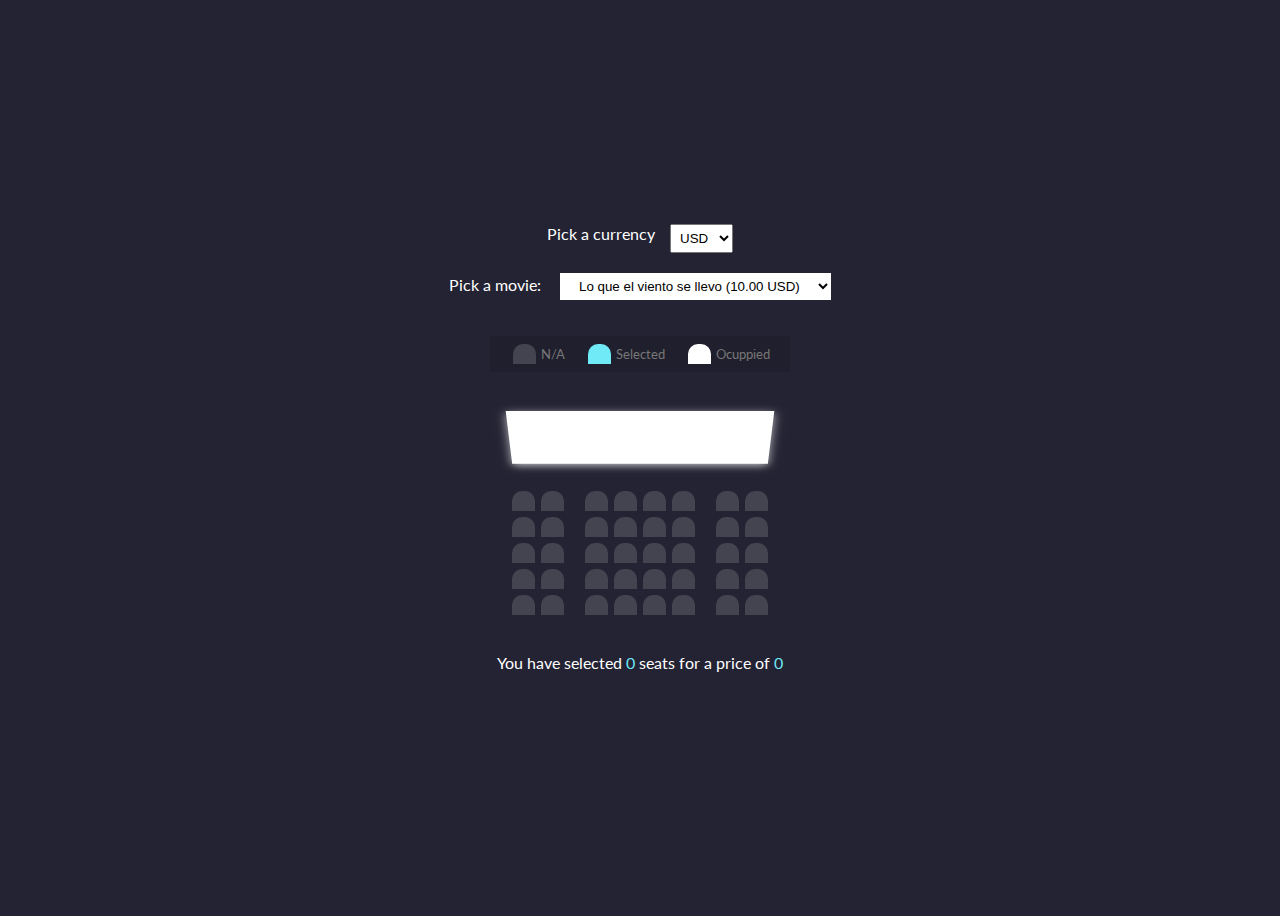
==== PEC1_Ej2_3/index.html @ 559d6280 "tercera practica funcionando" ====
<!DOCTYPE html>
<html lang="en">
<head>
    <meta charset="UTF-8">
    <meta name="viewport" content="width=device-width, initial-scale=1.0">
    <title>PEC1 Ej2.3</title>
    <link rel="stylesheet" href="./style.css">
</head>
<body>


<div class="currency-container">
    <label>Pick a currency</label>
    <select id="currency">
        <option value="USD" >USD</option>
        <option value="EUR" >EUR </option>
        <option value="GBP">GBP</option>
        <option value="JPY">JPY</option>
        <option value="CAD">CAD</option>
        <option value="AUD">AUD</option>
        <option value="CHF">CHF</option>
        <option value="CNY">CNY</option>
        <option value="INR">INR</option>
        <option value="MXN">MXN</option>
        <option value="BRL">BRL</option>
        <option value="ZAR">ZAR</option>
        <option value="KRW">KRW</option>
        <option value="RUB">RUB</option>
        <option value="SEK">SEK</option>
        <option value="NOK">NOK</option>
        <option value="SGD">SGD</option>
        <option value="NZD">NZD</option>
        <option value="HKD">HKD</option>
        <option value="TRY">TRY</option>
        <option value="PLN">PLN</option>
        <option value="THB">THB</option>
        <option value="SAR">SAR</option>
    </select>       
</div>

<div id="spinner"></div>


<div class="movie-container">
    <label>Pick a movie:</label>
    <select id="movie">
        <option value=""></option>
        <option value=""></option>
        <option value=""></option>
        <option value=""></option>
    </select>
</div>

<ul class="showcase">
    <li>
        <div class="seat"></div>
        <small>N/A</small>      
    </li>

    <li>
        <div class="seat selected"></div>
        <small>Selected</small> 
    </li>

    <li>
        <div class="seat ocuupied"></div>
        <small>Ocuppied</small> 
    </li>
</ul>

<div class="container">
    <div class="screen"></div>
        <div class="row">
            <div class="seat"></div>
            <div class="seat"></div>
            <div class="seat"></div>
            <div class="seat"></div>
            <div class="seat"></div>
            <div class="seat"></div>
            <div class="seat"></div>
            <div class="seat"></div>
        </div>

        <div class="row">
            <div class="seat"></div>
            <div class="seat"></div>
            <div class="seat"></div>
            <div class="seat"></div>
            <div class="seat"></div>
            <div class="seat"></div>
            <div class="seat"></div>
            <div class="seat"></div>
        </div>

        <div class="row">
            <div class="seat"></div>
            <div class="seat"></div>
            <div class="seat"></div>
            <div class="seat"></div>
            <div class="seat"></div>
            <div class="seat"></div>
            <div class="seat"></div>
            <div class="seat"></div>
        </div>

        <div class="row">
            <div class="seat"></div>
            <div class="seat"></div>
            <div class="seat"></div>
            <div class="seat"></div>
            <div class="seat"></div>
            <div class="seat"></div>
            <div class="seat"></div>
            <div class="seat"></div>
        </div>

        <div class="row">
            <div class="seat"></div>
            <div class="seat"></div>
            <div class="seat"></div>
            <div class="seat"></div>
            <div class="seat"></div>
            <div class="seat"></div>
            <div class="seat"></div>
            <div class="seat"></div>
        </div>    
        
    </div>

    <p class="text">You have selected <span id="count">0</span>   seats for a price of  <span id="total"> 0 </span></p>

    <div class="error">
        <p id="error-msg"></p>
        <p id="error-code"></p>
    </div>

<script src="./app.js"></script>
</body>
</html>
---- PEC1_Ej2_3/style.css ----
@import url('https://fonts.googleapis.com/css2?family=Lato:ital,wght@0,100;0,300;0,400;0,700;0,900;1,100;1,300;1,400;1,700;1,900&display=swap');

*{
    box-sizing: border-box;
}

body{
    background-color: #242333;
    color:white;
    display:flex;
    flex-direction: column;
    align-items: center;
    justify-content: center;
    height:100vh;
    font-family: 'Lato', sans-serif;
}



.currency-container{
    display:flex;
    gap:15px;
    justify-content: center;
}

.currency-container select{
    padding:5px;
}

#movie{
    margin-left: 15px;
}

.movie-container{
    margin:20px 0;
}

.movie-container select{
    background-color: white;
    border:0;
   
    font-size:14 px;
    padding:5px 15px;
    
}


.container{
    perspective: 1000px;
    margin-bottom: 30px;;
}

.seat{
    background-color: #444451;
    height:20px;
    width: 23px;
    margin: 3px;
    border-top-left-radius: 10px;
    border-top-right-radius: 10px;
}


.seat.selected{
    background-color: #6feaf6;

}


.seat.ocuupied{
    background-color: white;
}


.seat:nth-of-type(2){
    margin-right: 18px;
}


.seat:nth-last-of-type(2){
    margin-left: 18px;
}


.seat:not(.occupied):hover{
    cursor:pointer;
    transform: scale(1.2);
}

.showcase .seat:not(.occupied):hover{
    cursor:default;
    transform: scale(1);
}


.showcase{
    background-color: rgb(0,0,0,0.1);
    padding:5px 10px;
    color:#777;
    list-style-type: none;
    display:flex;
    justify-content: space-between;  
}

.showcase li{
    display: flex;
    align-items: center;
    justify-content: center;
    margin:0 10px;
}

.showcase li small{
    margin-left: 2px;
}

.row{
    display:flex;
}


.screen{
    background-color:white;
    height: 70px;
    width:100%;
    margin:15px 0;
    transform: rotateX(-45deg);
    box-shadow: 0 3px 10px rgba(255,255,255,0.7)
}


p.text{
    margin: 5px 0;
}

p.text span{
 color:#6feaf6;
}
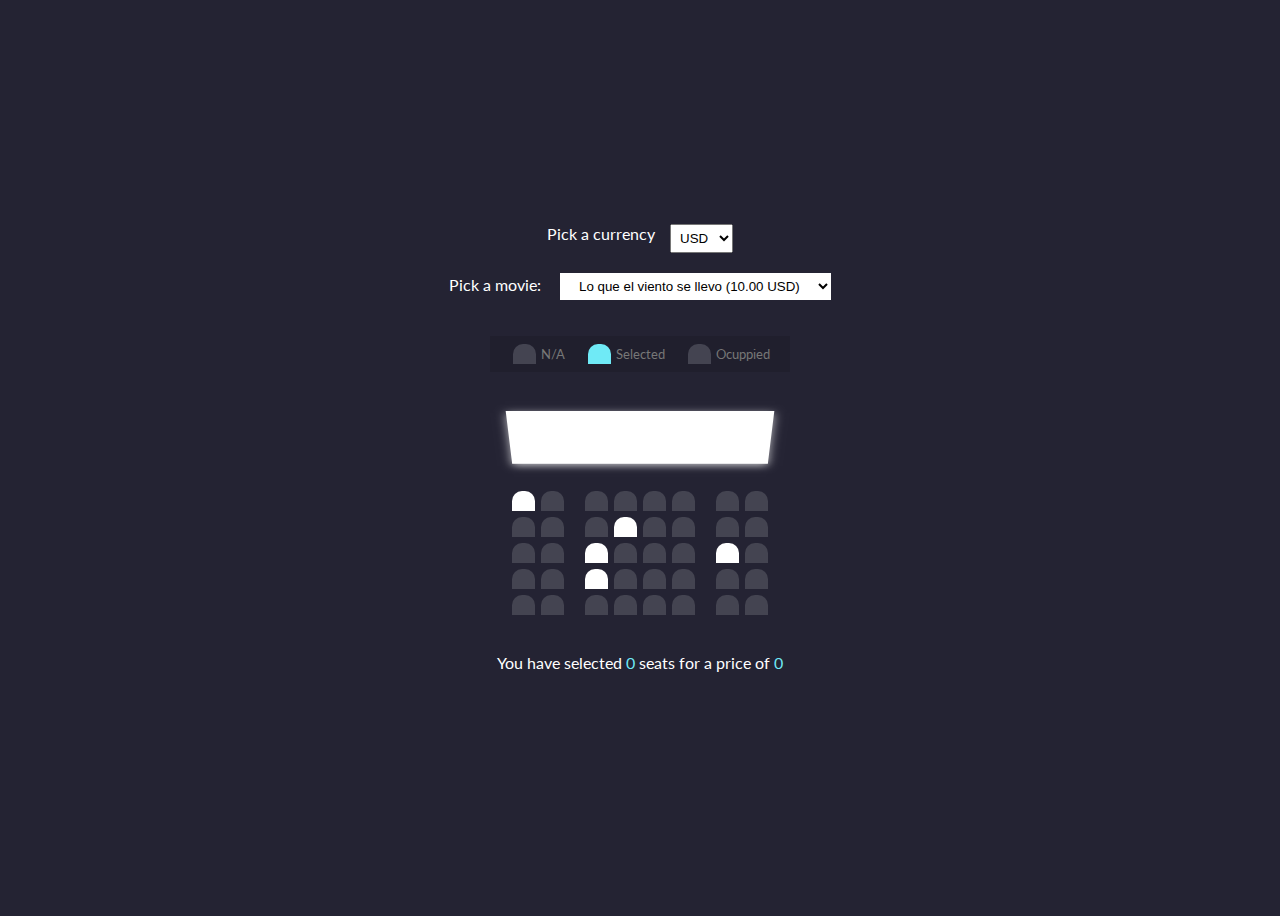
==== commit ef5c5f24: "final" ====
--- a/PEC1_Ej2_3/index.html
+++ b/PEC1_Ej2_3/index.html
@@ -63,17 +63,19 @@
     </li>
 
     <li>
-        <div class="seat ocuupied"></div>
+        <div class="seat ocupied"></div>
         <small>Ocuppied</small> 
     </li>
 </ul>
 
+
+
 <div class="container">
     <div class="screen"></div>
         <div class="row">
+            <div class="seat occupied"></div>
             <div class="seat"></div>
-            <div class="seat"></div>
-            <div class="seat"></div>
+            <div class="seat" ></div>
             <div class="seat"></div>
             <div class="seat"></div>
             <div class="seat"></div>
@@ -85,7 +87,7 @@
             <div class="seat"></div>
             <div class="seat"></div>
             <div class="seat"></div>
-            <div class="seat"></div>
+            <div class="seat occupied"></div>
             <div class="seat"></div>
             <div class="seat"></div>
             <div class="seat"></div>
@@ -95,18 +97,18 @@
         <div class="row">
             <div class="seat"></div>
             <div class="seat"></div>
+            <div class="seat occupied"></div>
             <div class="seat"></div>
             <div class="seat"></div>
             <div class="seat"></div>
-            <div class="seat"></div>
-            <div class="seat"></div>
+            <div class="seat occupied"></div>
             <div class="seat"></div>
         </div>
 
         <div class="row">
             <div class="seat"></div>
             <div class="seat"></div>
-            <div class="seat"></div>
+            <div class="seat occupied"></div>
             <div class="seat"></div>
             <div class="seat"></div>
             <div class="seat"></div>
--- a/PEC1_Ej2_3/style.css
+++ b/PEC1_Ej2_3/style.css
@@ -66,7 +66,7 @@
 }
 
 
-.seat.ocuupied{
+.seat.occupied{
     background-color: white;
 }
 
